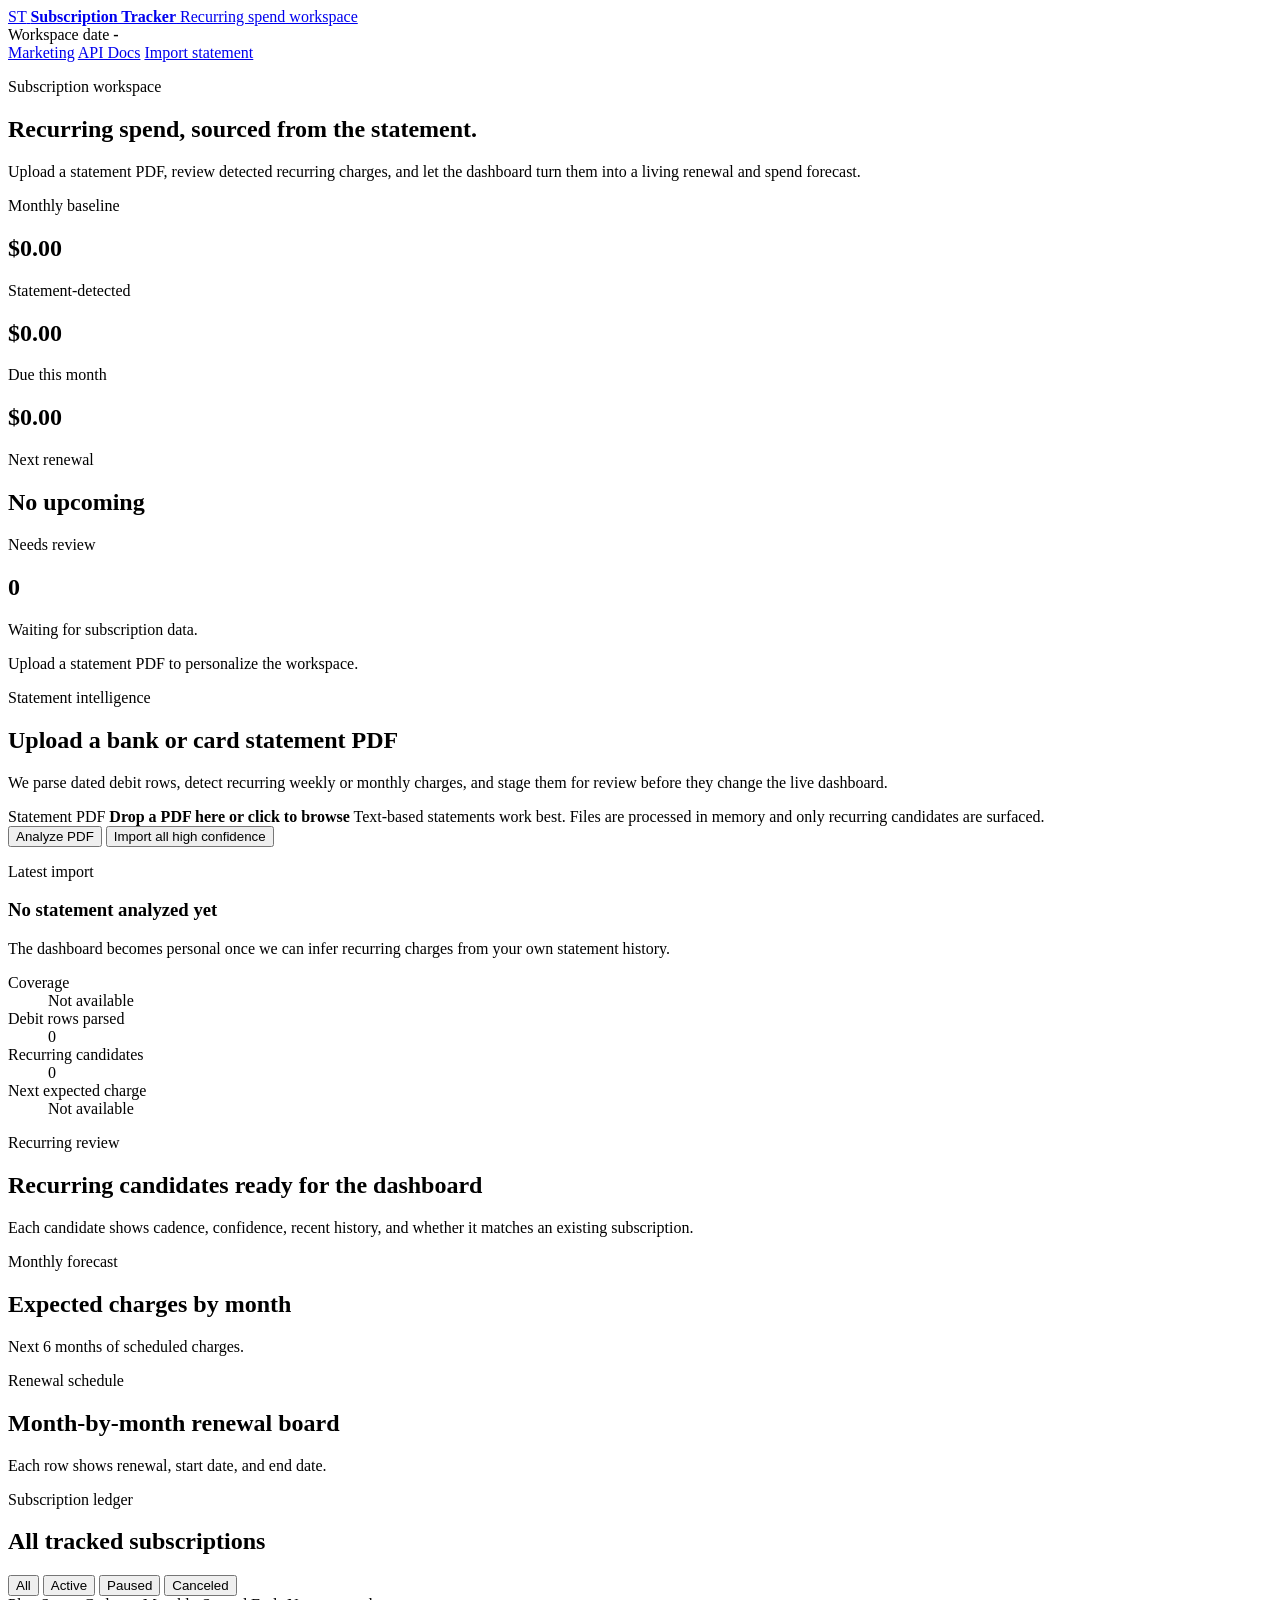
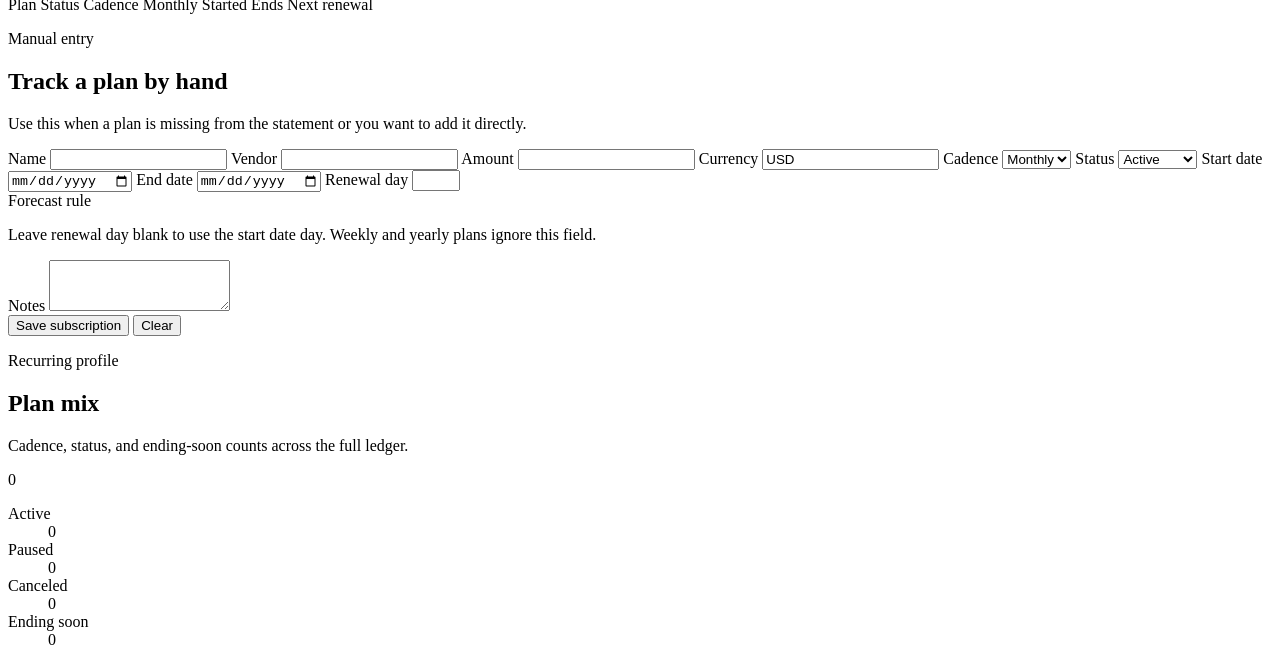
==== src/subtracker_api/web/dashboard.html @ 66ec05eb "feat(web): redesign the dashboard around statement imports" ====
<!doctype html>
<html lang="en">
  <head>
    <meta charset="UTF-8" />
    <meta name="viewport" content="width=device-width, initial-scale=1.0" />
    <meta
      name="description"
      content="Subscription Tracker dashboard for monitoring monthly spend, renewal timing, statement imports, and subscription lifecycle dates."
    />
    <title>Subscription Tracker Dashboard</title>
    <link rel="preconnect" href="https://fonts.googleapis.com" />
    <link rel="preconnect" href="https://fonts.gstatic.com" crossorigin />
    <link
      href="https://fonts.googleapis.com/css2?family=Space+Grotesk:wght@400;500;700&family=Syne:wght@600;700;800&display=swap"
      rel="stylesheet"
    />
    <link rel="stylesheet" href="/static/styles.css" />
  </head>
  <body>
    <div class="ambient" aria-hidden="true">
      <span class="ambient-glow ambient-glow-a"></span>
      <span class="ambient-glow ambient-glow-b"></span>
      <span class="ambient-grid"></span>
      <span class="ambient-grain"></span>
    </div>
    <div class="spotlight" aria-hidden="true"></div>

    <header class="topbar js-reveal">
      <div class="topbar-inner">
        <a class="brand" href="/app">
          <span class="brand-mark">ST</span>
          <span class="brand-lockup">
            <strong>Subscription Tracker</strong>
            <span>Recurring spend workspace</span>
          </span>
        </a>

        <div class="topbar-meta">
          <div class="topbar-chip">
            <span class="topbar-label">Workspace date</span>
            <strong id="today-date">-</strong>
          </div>
          <div class="topbar-links">
            <a class="topbar-link" href="/">Marketing</a>
            <a class="topbar-link" href="/docs">API Docs</a>
            <a class="topbar-action" href="#statement-import">Import statement</a>
          </div>
        </div>
      </div>
    </header>

    <main class="app-shell">
      <section class="overview js-reveal">
        <div class="overview-copy">
          <p class="eyebrow">Subscription workspace</p>
          <h1>Recurring spend, sourced from the statement.</h1>
          <p class="overview-body">
            Upload a statement PDF, review detected recurring charges, and let the
            dashboard turn them into a living renewal and spend forecast.
          </p>
        </div>

        <div class="metric-strip" aria-label="Dashboard summary">
          <article class="metric">
            <p>Monthly baseline</p>
            <h2 id="metric-baseline">$0.00</h2>
          </article>
          <article class="metric">
            <p>Statement-detected</p>
            <h2 id="metric-detected">$0.00</h2>
          </article>
          <article class="metric">
            <p>Due this month</p>
            <h2 id="metric-due-month">$0.00</h2>
          </article>
          <article class="metric">
            <p>Next renewal</p>
            <h2 id="metric-next-renewal">No upcoming</h2>
          </article>
          <article class="metric">
            <p>Needs review</p>
            <h2 id="metric-review">0</h2>
          </article>
        </div>

        <div class="overview-meta">
          <p id="last-sync">Waiting for subscription data.</p>
          <p id="overview-context">Upload a statement PDF to personalize the workspace.</p>
        </div>
      </section>

      <div class="workspace">
        <section class="workspace-main">
          <section class="band js-reveal" id="statement-import">
            <div class="band-head">
              <div>
                <p class="eyebrow">Statement intelligence</p>
                <h2>Upload a bank or card statement PDF</h2>
              </div>
              <p class="band-note">
                We parse dated debit rows, detect recurring weekly or monthly charges,
                and stage them for review before they change the live dashboard.
              </p>
            </div>

            <div class="import-hub">
              <form id="statement-upload-form" class="upload-panel">
                <label class="dropzone" id="statement-dropzone" for="statement-file">
                  <input
                    id="statement-file"
                    name="statement_pdf"
                    type="file"
                    accept="application/pdf,.pdf"
                    hidden
                  />
                  <span class="dropzone-kicker">Statement PDF</span>
                  <strong id="statement-file-label">Drop a PDF here or click to browse</strong>
                  <span id="statement-file-meta">
                    Text-based statements work best. Files are processed in memory and
                    only recurring candidates are surfaced.
                  </span>
                </label>

                <div class="upload-actions">
                  <button class="primary-btn" id="analyze-statement" type="submit">
                    Analyze PDF
                  </button>
                  <button class="secondary-btn" id="import-all-candidates" type="button">
                    Import all high confidence
                  </button>
                </div>

                <p id="statement-feedback" class="form-feedback" role="status" aria-live="polite"></p>
              </form>

              <div class="import-summary-panel">
                <div class="import-summary-copy">
                  <p class="eyebrow">Latest import</p>
                  <h3 id="import-filename">No statement analyzed yet</h3>
                  <p id="import-summary-note" class="band-note import-note">
                    The dashboard becomes personal once we can infer recurring charges
                    from your own statement history.
                  </p>
                </div>

                <dl class="summary-facts">
                  <div>
                    <dt>Coverage</dt>
                    <dd id="import-period">Not available</dd>
                  </div>
                  <div>
                    <dt>Debit rows parsed</dt>
                    <dd id="import-transactions">0</dd>
                  </div>
                  <div>
                    <dt>Recurring candidates</dt>
                    <dd id="import-candidates">0</dd>
                  </div>
                  <div>
                    <dt>Next expected charge</dt>
                    <dd id="import-next-charge">Not available</dd>
                  </div>
                </dl>

                <div id="import-insight-grid" class="import-insight-grid"></div>
              </div>
            </div>
          </section>

          <section class="band js-reveal" id="candidates">
            <div class="band-head">
              <div>
                <p class="eyebrow">Recurring review</p>
                <h2>Recurring candidates ready for the dashboard</h2>
              </div>
              <p class="band-note">
                Each candidate shows cadence, confidence, recent history, and whether
                it matches an existing subscription.
              </p>
            </div>
            <div id="candidate-list" class="candidate-list"></div>
          </section>

          <section class="band js-reveal" id="forecast">
            <div class="band-head">
              <div>
                <p class="eyebrow">Monthly forecast</p>
                <h2>Expected charges by month</h2>
              </div>
              <p class="band-note">Next 6 months of scheduled charges.</p>
            </div>
            <div id="forecast-grid" class="forecast-grid"></div>
          </section>

          <section class="band js-reveal" id="schedule">
            <div class="band-head">
              <div>
                <p class="eyebrow">Renewal schedule</p>
                <h2>Month-by-month renewal board</h2>
              </div>
              <p class="band-note">Each row shows renewal, start date, and end date.</p>
            </div>
            <div id="month-groups" class="month-groups"></div>
          </section>

          <section class="band js-reveal" id="ledger">
            <div class="band-head ledger-head">
              <div>
                <p class="eyebrow">Subscription ledger</p>
                <h2>All tracked subscriptions</h2>
              </div>

              <div class="filters" role="tablist" aria-label="Subscription filters">
                <button class="filter-btn is-active" data-filter="all" type="button">
                  All
                </button>
                <button class="filter-btn" data-filter="active" type="button">
                  Active
                </button>
                <button class="filter-btn" data-filter="paused" type="button">
                  Paused
                </button>
                <button class="filter-btn" data-filter="canceled" type="button">
                  Canceled
                </button>
              </div>
            </div>

            <div class="ledger-table">
              <div class="ledger-columns" aria-hidden="true">
                <span>Plan</span>
                <span>Status</span>
                <span>Cadence</span>
                <span>Monthly</span>
                <span>Started</span>
                <span>Ends</span>
                <span>Next renewal</span>
              </div>
              <div id="subscription-rows" class="subscription-rows"></div>
            </div>
          </section>
        </section>

        <aside class="workspace-side" id="manage">
          <section class="side-panel js-reveal">
            <div class="band-head side-head">
              <div>
                <p class="eyebrow">Manual entry</p>
                <h2>Track a plan by hand</h2>
              </div>
              <p class="band-note">
                Use this when a plan is missing from the statement or you want to add it directly.
              </p>
            </div>

            <form id="subscription-form" class="subscription-form">
              <div class="form-grid">
                <label class="field field-span-2">
                  <span>Name</span>
                  <input
                    id="subscription-name"
                    name="name"
                    type="text"
                    maxlength="100"
                    required
                  />
                </label>

                <label class="field field-span-2">
                  <span>Vendor</span>
                  <input
                    id="subscription-vendor"
                    name="vendor"
                    type="text"
                    maxlength="100"
                    required
                  />
                </label>

                <label class="field">
                  <span>Amount</span>
                  <input
                    id="subscription-amount"
                    name="amount"
                    type="number"
                    min="0.01"
                    step="0.01"
                    required
                  />
                </label>

                <label class="field">
                  <span>Currency</span>
                  <input
                    id="subscription-currency"
                    name="currency"
                    type="text"
                    value="USD"
                    maxlength="3"
                    minlength="3"
                    required
                  />
                </label>

                <label class="field">
                  <span>Cadence</span>
                  <select id="subscription-cadence" name="cadence">
                    <option value="monthly" selected>Monthly</option>
                    <option value="weekly">Weekly</option>
                    <option value="yearly">Yearly</option>
                  </select>
                </label>

                <label class="field">
                  <span>Status</span>
                  <select id="subscription-status" name="status">
                    <option value="active" selected>Active</option>
                    <option value="paused">Paused</option>
                    <option value="canceled">Canceled</option>
                  </select>
                </label>

                <label class="field">
                  <span>Start date</span>
                  <input id="subscription-start-date" name="start_date" type="date" required />
                </label>

                <label class="field">
                  <span>End date</span>
                  <input id="subscription-end-date" name="end_date" type="date" />
                </label>

                <label class="field">
                  <span>Renewal day</span>
                  <input
                    id="subscription-day-of-month"
                    name="day_of_month"
                    type="number"
                    min="1"
                    max="31"
                  />
                </label>

                <div class="field field-helper">
                  <span>Forecast rule</span>
                  <p>
                    Leave renewal day blank to use the start date day. Weekly and yearly
                    plans ignore this field.
                  </p>
                </div>

                <label class="field field-span-2">
                  <span>Notes</span>
                  <textarea
                    id="subscription-notes"
                    name="notes"
                    rows="3"
                    maxlength="300"
                  ></textarea>
                </label>
              </div>

              <div class="form-actions">
                <button class="primary-btn" id="save-subscription" type="submit">
                  Save subscription
                </button>
                <button class="secondary-btn" type="reset">Clear</button>
              </div>

              <p id="form-feedback" class="form-feedback" role="status" aria-live="polite"></p>
            </form>
          </section>

          <section class="side-panel side-panel-secondary js-reveal">
            <div class="band-head side-head">
              <div>
                <p class="eyebrow">Recurring profile</p>
                <h2>Plan mix</h2>
              </div>
              <p class="band-note">
                Cadence, status, and ending-soon counts across the full ledger.
              </p>
            </div>

            <div class="mix-panel">
              <div class="mix-ring" id="cadence-ring">
                <span id="cadence-ring-total">0</span>
              </div>
              <ul class="cadence-legend" id="cadence-legend"></ul>
            </div>

            <dl class="status-stats">
              <div>
                <dt>Active</dt>
                <dd id="status-active">0</dd>
              </div>
              <div>
                <dt>Paused</dt>
                <dd id="status-paused">0</dd>
              </div>
              <div>
                <dt>Canceled</dt>
                <dd id="status-canceled">0</dd>
              </div>
              <div>
                <dt>Ending soon</dt>
                <dd id="status-ending-soon">0</dd>
              </div>
            </dl>
          </section>
        </aside>
      </div>
    </main>

    <template id="subscription-row-template">
      <article class="ledger-row">
        <div class="ledger-plan">
          <h3 class="row-name"></h3>
          <p class="row-meta"></p>
        </div>
        <p class="ledger-status"></p>
        <p class="ledger-cadence"></p>
        <p class="ledger-monthly"></p>
        <p class="ledger-start"></p>
        <p class="ledger-end"></p>
        <p class="ledger-next"></p>
      </article>
    </template>

    <template id="renewal-item-template">
      <li class="renewal-item">
        <div class="renewal-date"></div>
        <div class="renewal-plan">
          <h3 class="renewal-name"></h3>
          <p class="renewal-meta"></p>
        </div>
        <div class="renewal-amount"></div>
        <div class="renewal-lifecycle">
          <p class="renewal-start"></p>
          <p class="renewal-end"></p>
        </div>
      </li>
    </template>

    <template id="candidate-row-template">
      <article class="candidate-row">
        <div class="candidate-primary">
          <div class="candidate-head">
            <h3 class="candidate-name"></h3>
            <p class="candidate-meta"></p>
          </div>
          <p class="candidate-note"></p>
        </div>
        <div class="candidate-amount-block">
          <strong class="candidate-amount"></strong>
          <p class="candidate-impact"></p>
        </div>
        <div class="candidate-timing">
          <p class="candidate-last"></p>
          <p class="candidate-next"></p>
        </div>
        <div class="candidate-badges">
          <span class="candidate-badge candidate-cadence"></span>
          <span class="candidate-badge candidate-confidence"></span>
          <span class="candidate-badge candidate-review"></span>
        </div>
        <div class="candidate-actions">
          <button class="secondary-btn candidate-action" type="button"></button>
        </div>
      </article>
    </template>

    <script src="/static/app.js" defer></script>
  </body>
</html>
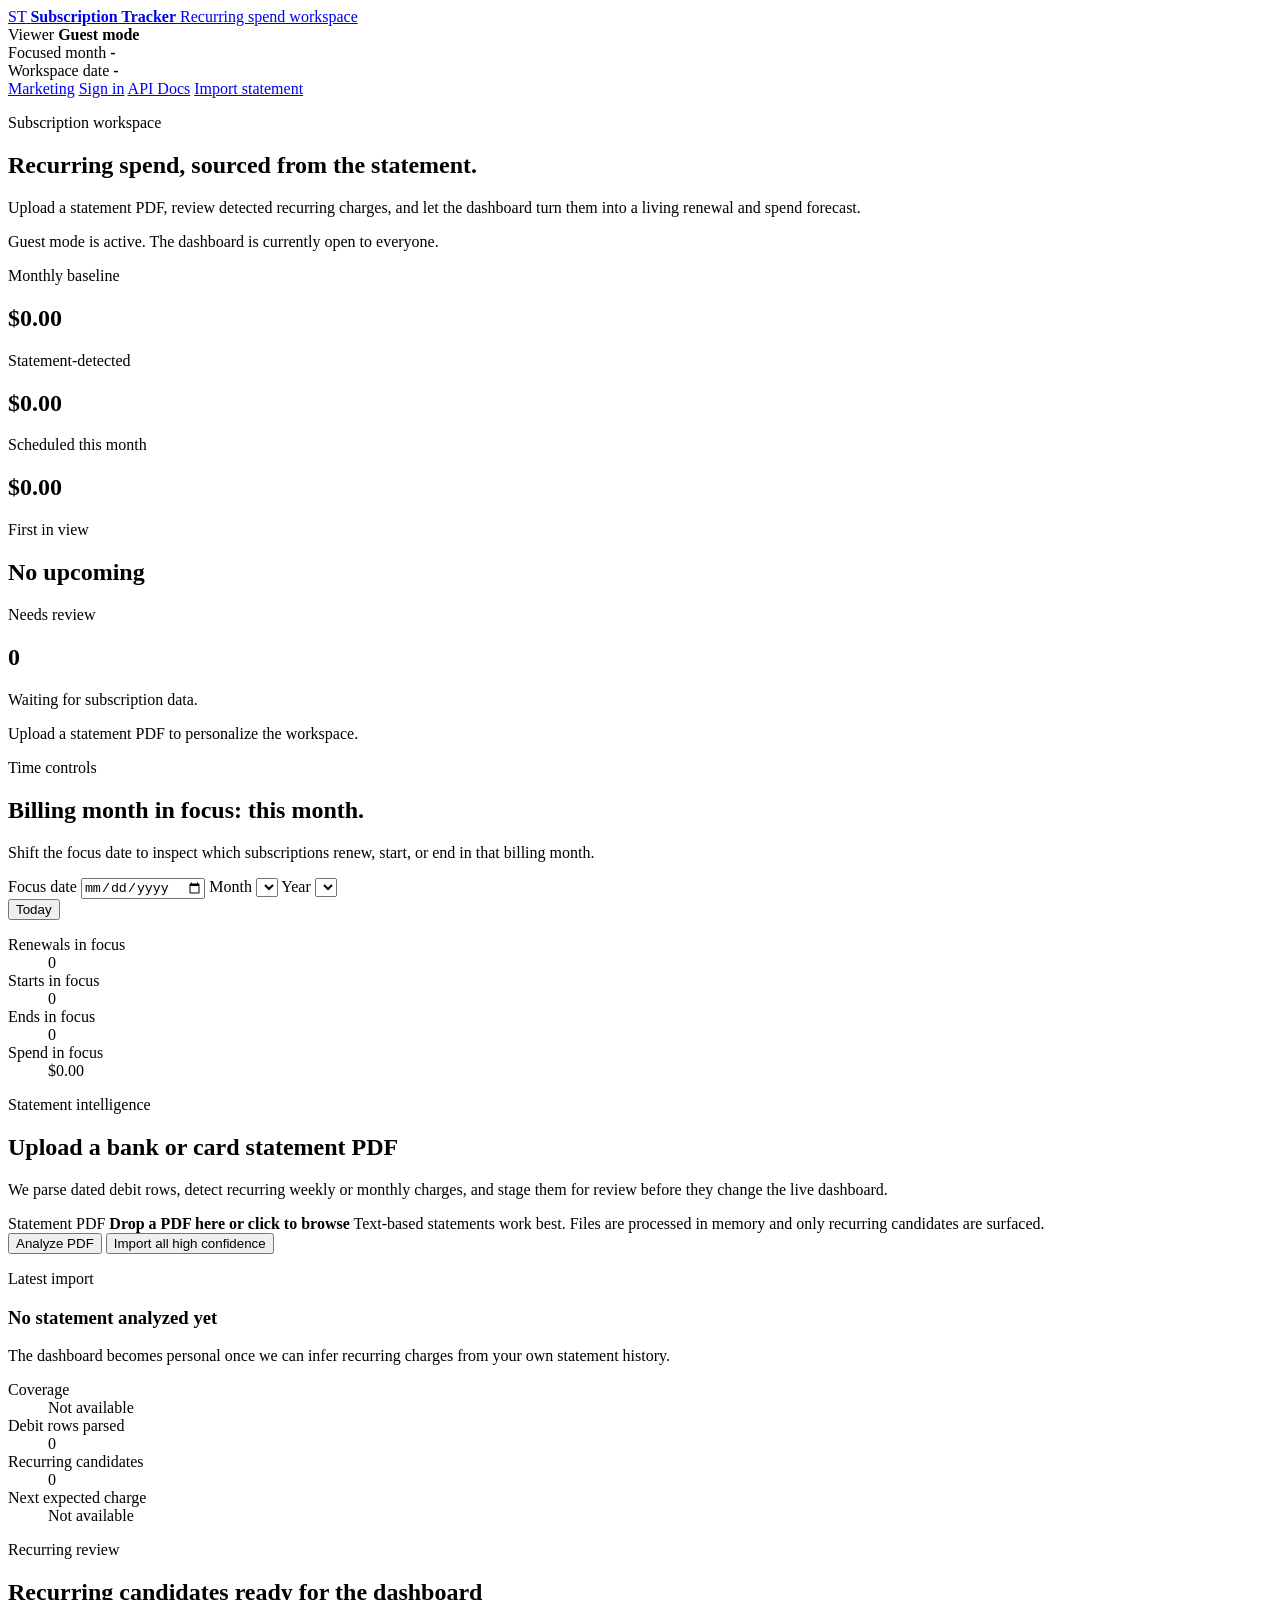
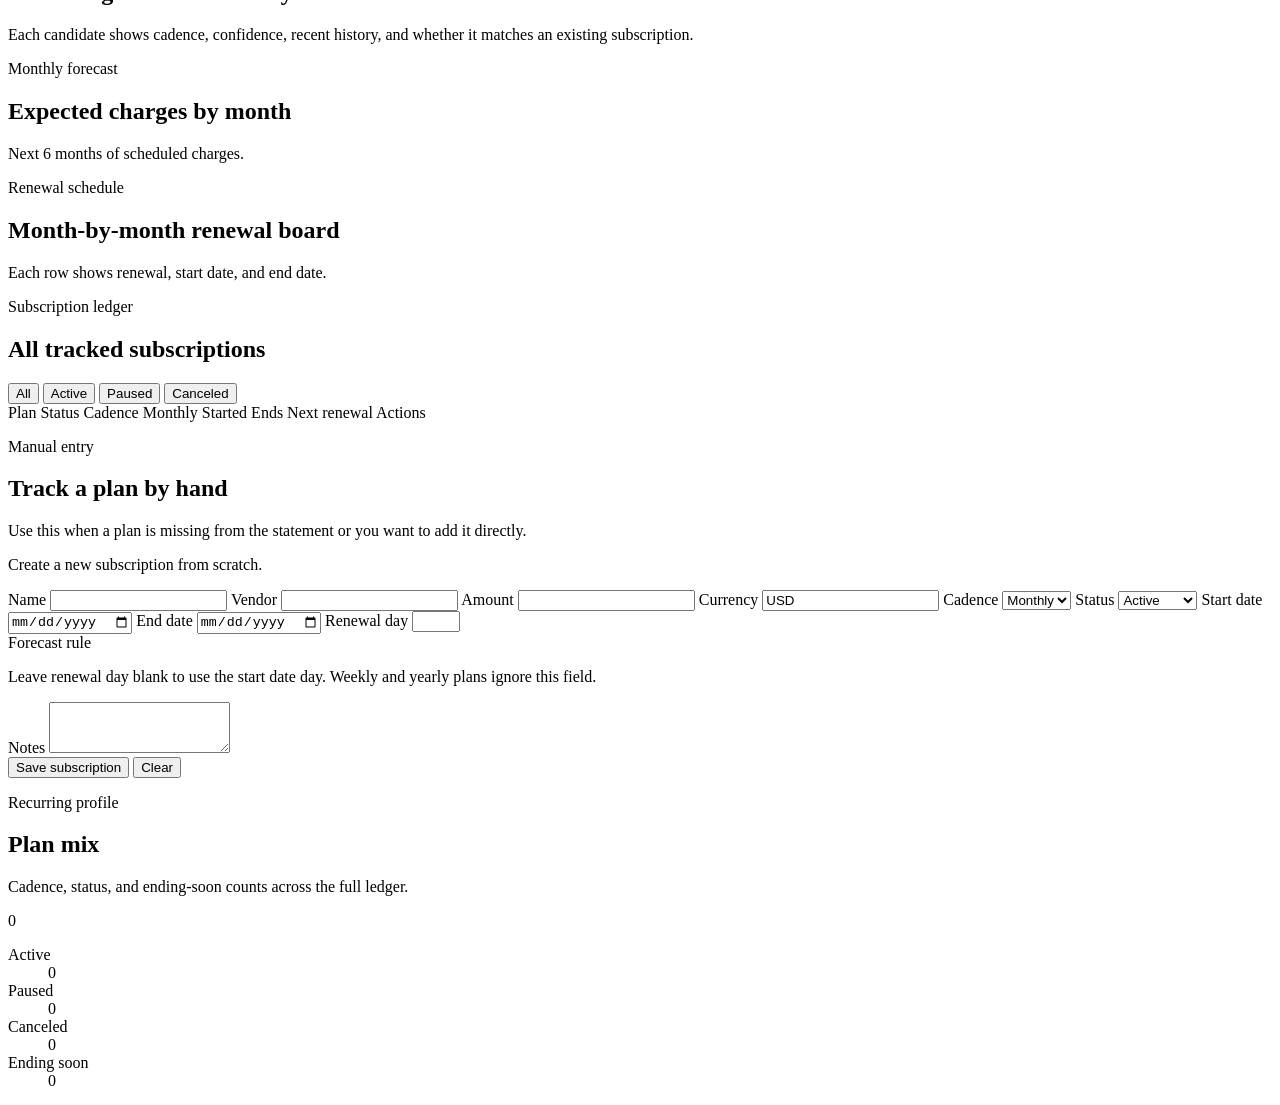
==== commit 5500dc6a: "Add subscription edit flow" ====
--- a/src/subtracker_api/web/dashboard.html
+++ b/src/subtracker_api/web/dashboard.html
@@ -37,11 +37,20 @@
 
         <div class="topbar-meta">
           <div class="topbar-chip">
+            <span class="topbar-label">Viewer</span>
+            <strong id="workspace-user">Guest mode</strong>
+          </div>
+          <div class="topbar-chip">
+            <span class="topbar-label">Focused month</span>
+            <strong id="focused-month">-</strong>
+          </div>
+          <div class="topbar-chip">
             <span class="topbar-label">Workspace date</span>
             <strong id="today-date">-</strong>
           </div>
           <div class="topbar-links">
             <a class="topbar-link" href="/">Marketing</a>
+            <a class="topbar-link" href="/login">Sign in</a>
             <a class="topbar-link" href="/docs">API Docs</a>
             <a class="topbar-action" href="#statement-import">Import statement</a>
           </div>
@@ -58,11 +67,14 @@
             Upload a statement PDF, review detected recurring charges, and let the
             dashboard turn them into a living renewal and spend forecast.
           </p>
+          <p class="overview-owner" id="overview-owner">
+            Guest mode is active. The dashboard is currently open to everyone.
+          </p>
         </div>
 
         <div class="metric-strip" aria-label="Dashboard summary">
           <article class="metric">
-            <p>Monthly baseline</p>
+            <p id="metric-baseline-label">Monthly baseline</p>
             <h2 id="metric-baseline">$0.00</h2>
           </article>
           <article class="metric">
@@ -70,11 +82,11 @@
             <h2 id="metric-detected">$0.00</h2>
           </article>
           <article class="metric">
-            <p>Due this month</p>
+            <p id="metric-due-month-label">Scheduled this month</p>
             <h2 id="metric-due-month">$0.00</h2>
           </article>
           <article class="metric">
-            <p>Next renewal</p>
+            <p id="metric-next-renewal-label">First in view</p>
             <h2 id="metric-next-renewal">No upcoming</h2>
           </article>
           <article class="metric">
@@ -86,6 +98,60 @@
         <div class="overview-meta">
           <p id="last-sync">Waiting for subscription data.</p>
           <p id="overview-context">Upload a statement PDF to personalize the workspace.</p>
+        </div>
+      </section>
+
+      <section class="period-rail js-reveal" aria-label="Dashboard time controls">
+        <div class="period-rail-head">
+          <div>
+            <p class="eyebrow">Time controls</p>
+            <h2 id="focus-window-heading">Billing month in focus: this month.</h2>
+          </div>
+          <p class="band-note" id="focus-window-note">
+            Shift the focus date to inspect which subscriptions renew, start, or end in that billing month.
+          </p>
+        </div>
+
+        <div class="period-rail-body">
+          <div class="period-controls">
+            <label class="field">
+              <span>Focus date</span>
+              <input id="focus-date" type="date" />
+            </label>
+
+            <label class="field">
+              <span>Month</span>
+              <select id="focus-month"></select>
+            </label>
+
+            <label class="field">
+              <span>Year</span>
+              <select id="focus-year"></select>
+            </label>
+
+            <div class="period-actions">
+              <button class="secondary-btn" id="focus-reset" type="button">Today</button>
+            </div>
+          </div>
+
+          <dl class="period-facts">
+            <div>
+              <dt>Renewals in focus</dt>
+              <dd id="focus-renewals">0</dd>
+            </div>
+            <div>
+              <dt>Starts in focus</dt>
+              <dd id="focus-starts">0</dd>
+            </div>
+            <div>
+              <dt>Ends in focus</dt>
+              <dd id="focus-ends">0</dd>
+            </div>
+            <div>
+              <dt>Spend in focus</dt>
+              <dd id="focus-spend">$0.00</dd>
+            </div>
+          </dl>
         </div>
       </section>
 
@@ -187,7 +253,7 @@
                 <p class="eyebrow">Monthly forecast</p>
                 <h2>Expected charges by month</h2>
               </div>
-              <p class="band-note">Next 6 months of scheduled charges.</p>
+              <p class="band-note" id="forecast-note">Next 6 months of scheduled charges.</p>
             </div>
             <div id="forecast-grid" class="forecast-grid"></div>
           </section>
@@ -198,7 +264,9 @@
                 <p class="eyebrow">Renewal schedule</p>
                 <h2>Month-by-month renewal board</h2>
               </div>
-              <p class="band-note">Each row shows renewal, start date, and end date.</p>
+              <p class="band-note" id="schedule-note">
+                Each row shows renewal, start date, and end date.
+              </p>
             </div>
             <div id="month-groups" class="month-groups"></div>
           </section>
@@ -235,6 +303,7 @@
                 <span>Started</span>
                 <span>Ends</span>
                 <span>Next renewal</span>
+                <span>Actions</span>
               </div>
               <div id="subscription-rows" class="subscription-rows"></div>
             </div>
@@ -246,14 +315,17 @@
             <div class="band-head side-head">
               <div>
                 <p class="eyebrow">Manual entry</p>
-                <h2>Track a plan by hand</h2>
-              </div>
-              <p class="band-note">
+                <h2 id="manual-entry-heading">Track a plan by hand</h2>
+              </div>
+              <p class="band-note" id="manual-entry-note">
                 Use this when a plan is missing from the statement or you want to add it directly.
               </p>
             </div>
 
             <form id="subscription-form" class="subscription-form">
+              <p id="manual-entry-state" class="band-note form-mode-note">
+                Create a new subscription from scratch.
+              </p>
               <div class="form-grid">
                 <label class="field field-span-2">
                   <span>Name</span>
@@ -364,7 +436,7 @@
                 <button class="primary-btn" id="save-subscription" type="submit">
                   Save subscription
                 </button>
-                <button class="secondary-btn" type="reset">Clear</button>
+                <button class="secondary-btn" id="reset-subscription-form" type="reset">Clear</button>
               </div>
 
               <p id="form-feedback" class="form-feedback" role="status" aria-live="polite"></p>
@@ -424,6 +496,7 @@
         <p class="ledger-start"></p>
         <p class="ledger-end"></p>
         <p class="ledger-next"></p>
+        <div class="ledger-actions"></div>
       </article>
     </template>
 
